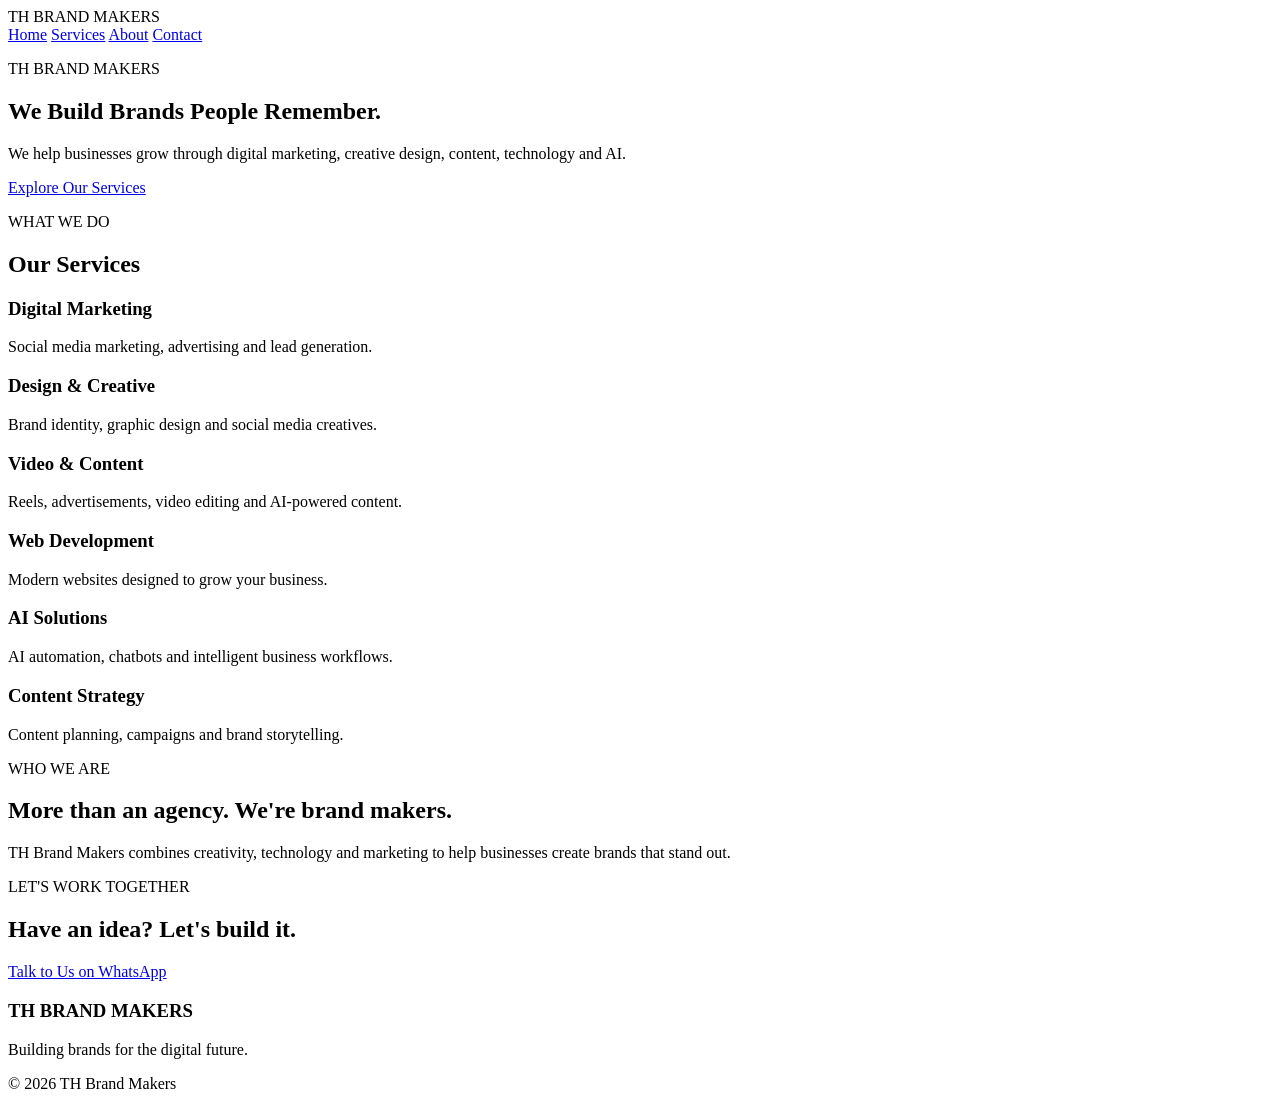
==== index.html @ b2467b97 "index.html" ====
<!DOCTYPE html>
<html lang="en">

<head>
    <meta charset="UTF-8">
    <meta name="viewport" content="width=device-width, initial-scale=1.0">

    <title>TH Brand Makers</title>

    <link rel="stylesheet" href="style.css">
</head>

<body>

    <header>
        <div class="logo">
            TH BRAND MAKERS
        </div>

        <nav>
            <a href="#home">Home</a>
            <a href="#services">Services</a>
            <a href="#about">About</a>
            <a href="#contact">Contact</a>
        </nav>
    </header>


    <main>

        <section id="home" class="hero">

            <p>TH BRAND MAKERS</p>

            <h1>
                We Build Brands
                <span>People Remember.</span>
            </h1>

            <p class="description">
                We help businesses grow through digital marketing,
                creative design, content, technology and AI.
            </p>

            <a href="#services" class="button">
                Explore Our Services
            </a>

        </section>


        <section id="services">

            <p class="label">WHAT WE DO</p>

            <h2>
                Our Services
            </h2>

            <div class="services">

                <div class="service">
                    <h3>Digital Marketing</h3>
                    <p>
                        Social media marketing, advertising
                        and lead generation.
                    </p>
                </div>

                <div class="service">
                    <h3>Design & Creative</h3>
                    <p>
                        Brand identity, graphic design
                        and social media creatives.
                    </p>
                </div>

                <div class="service">
                    <h3>Video & Content</h3>
                    <p>
                        Reels, advertisements, video editing
                        and AI-powered content.
                    </p>
                </div>

                <div class="service">
                    <h3>Web Development</h3>
                    <p>
                        Modern websites designed to
                        grow your business.
                    </p>
                </div>

                <div class="service">
                    <h3>AI Solutions</h3>
                    <p>
                        AI automation, chatbots and
                        intelligent business workflows.
                    </p>
                </div>

                <div class="service">
                    <h3>Content Strategy</h3>
                    <p>
                        Content planning, campaigns
                        and brand storytelling.
                    </p>
                </div>

            </div>

        </section>


        <section id="about">

            <p class="label">WHO WE ARE</p>

            <h2>
                More than an agency.
                <span>We're brand makers.</span>
            </h2>

            <p class="description">
                TH Brand Makers combines creativity,
                technology and marketing to help businesses
                create brands that stand out.
            </p>

        </section>


        <section id="contact">

            <p class="label">LET'S WORK TOGETHER</p>

            <h2>
                Have an idea?
                <span>Let's build it.</span>
            </h2>

            <a
                href="https://wa.me/919390644065"
                class="button"
                target="_blank">
                Talk to Us on WhatsApp
            </a>

        </section>

    </main>


    <footer>

        <h3>TH BRAND MAKERS</h3>

        <p>
            Building brands for the digital future.
        </p>

        <p>
            © 2026 TH Brand Makers
        </p>

    </footer>

</body>

</html>
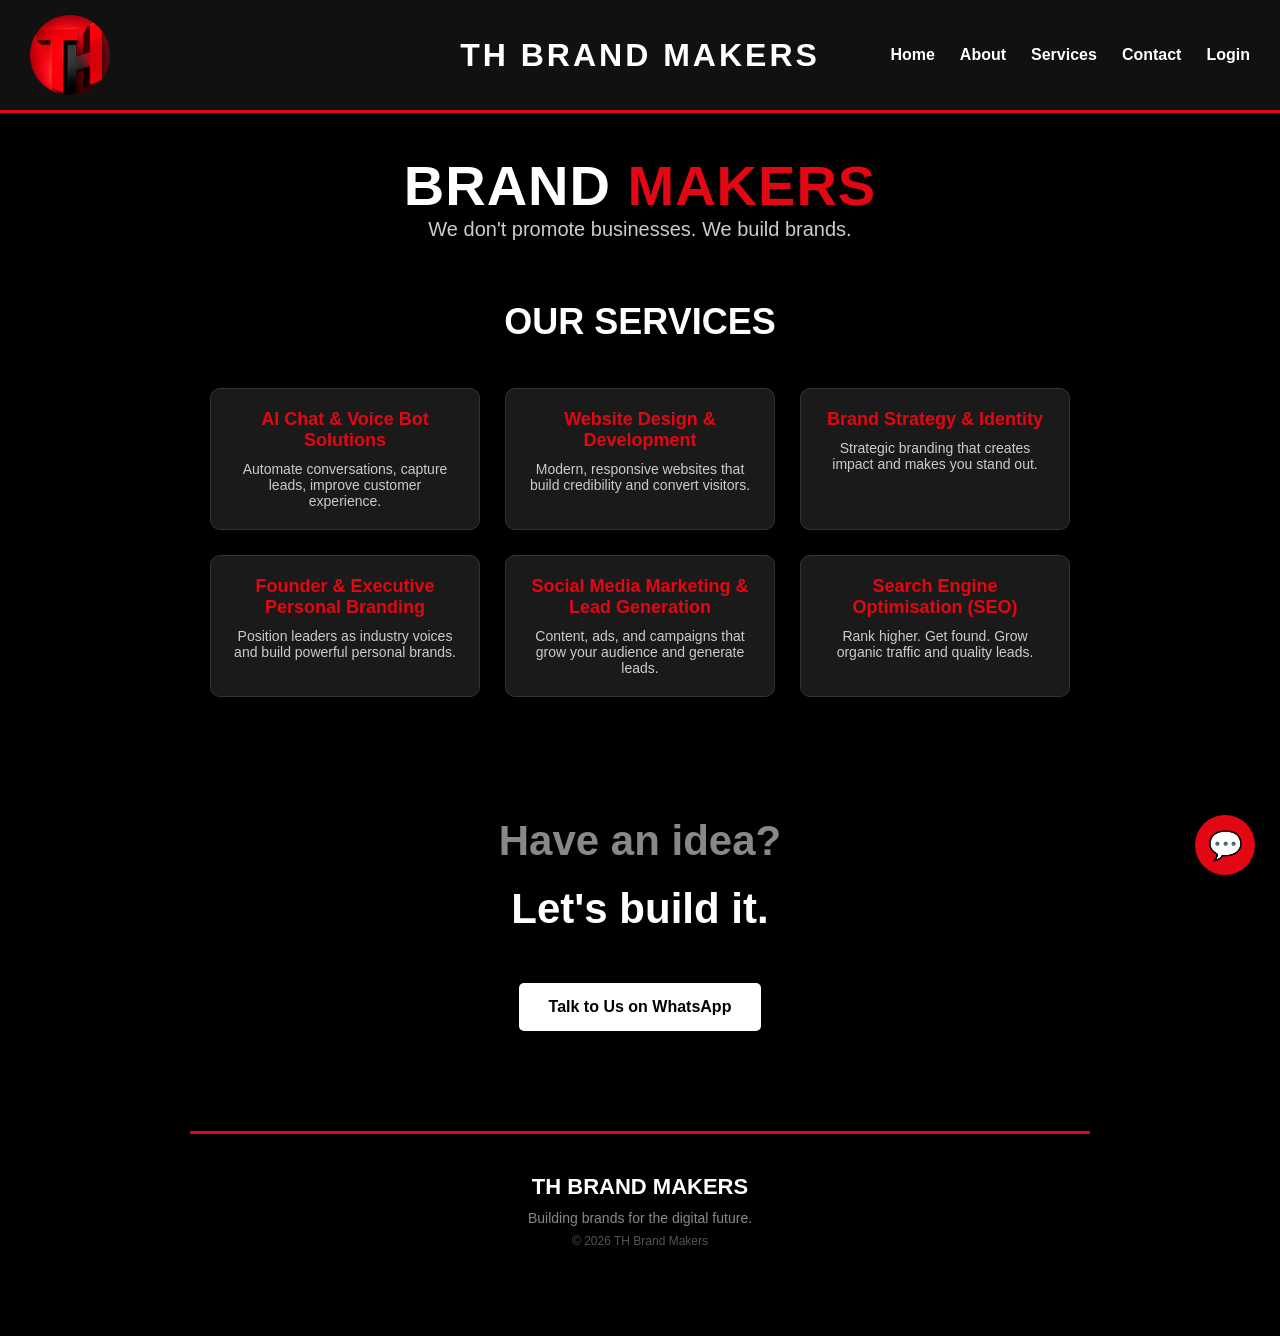
==== commit 549f4e7e: "Add files via upload" ====
--- a/index.html
+++ b/index.html
@@ -1,170 +1,75 @@
-<!DOCTYPE html>
-<html lang="en">
-
-<head>
-    <meta charset="UTF-8">
-    <meta name="viewport" content="width=device-width, initial-scale=1.0">
-
-    <title>TH Brand Makers</title>
-
-    <link rel="stylesheet" href="style.css">
-</head>
-
-<body>
-
-    <header>
-        <div class="logo">
-            TH BRAND MAKERS
-        </div>
-
-        <nav>
-            <a href="#home">Home</a>
-            <a href="#services">Services</a>
-            <a href="#about">About</a>
-            <a href="#contact">Contact</a>
-        </nav>
-    </header>
-
-
-    <main>
-
-        <section id="home" class="hero">
-
-            <p>TH BRAND MAKERS</p>
-
-            <h1>
-                We Build Brands
-                <span>People Remember.</span>
-            </h1>
-
-            <p class="description">
-                We help businesses grow through digital marketing,
-                creative design, content, technology and AI.
-            </p>
-
-            <a href="#services" class="button">
-                Explore Our Services
-            </a>
-
-        </section>
-
-
-        <section id="services">
-
-            <p class="label">WHAT WE DO</p>
-
-            <h2>
-                Our Services
-            </h2>
-
-            <div class="services">
-
-                <div class="service">
-                    <h3>Digital Marketing</h3>
-                    <p>
-                        Social media marketing, advertising
-                        and lead generation.
-                    </p>
-                </div>
-
-                <div class="service">
-                    <h3>Design & Creative</h3>
-                    <p>
-                        Brand identity, graphic design
-                        and social media creatives.
-                    </p>
-                </div>
-
-                <div class="service">
-                    <h3>Video & Content</h3>
-                    <p>
-                        Reels, advertisements, video editing
-                        and AI-powered content.
-                    </p>
-                </div>
-
-                <div class="service">
-                    <h3>Web Development</h3>
-                    <p>
-                        Modern websites designed to
-                        grow your business.
-                    </p>
-                </div>
-
-                <div class="service">
-                    <h3>AI Solutions</h3>
-                    <p>
-                        AI automation, chatbots and
-                        intelligent business workflows.
-                    </p>
-                </div>
-
-                <div class="service">
-                    <h3>Content Strategy</h3>
-                    <p>
-                        Content planning, campaigns
-                        and brand storytelling.
-                    </p>
-                </div>
-
-            </div>
-
-        </section>
-
-
-        <section id="about">
-
-            <p class="label">WHO WE ARE</p>
-
-            <h2>
-                More than an agency.
-                <span>We're brand makers.</span>
-            </h2>
-
-            <p class="description">
-                TH Brand Makers combines creativity,
-                technology and marketing to help businesses
-                create brands that stand out.
-            </p>
-
-        </section>
-
-
-        <section id="contact">
-
-            <p class="label">LET'S WORK TOGETHER</p>
-
-            <h2>
-                Have an idea?
-                <span>Let's build it.</span>
-            </h2>
-
-            <a
-                href="https://wa.me/919390644065"
-                class="button"
-                target="_blank">
-                Talk to Us on WhatsApp
-            </a>
-
-        </section>
-
-    </main>
-
-
-    <footer>
-
-        <h3>TH BRAND MAKERS</h3>
-
-        <p>
-            Building brands for the digital future.
-        </p>
-
-        <p>
-            © 2026 TH Brand Makers
-        </p>
-
-    </footer>
-
-</body>
-
-</html>
+<!DOCTYPE html>
+<html>
+<head>
+  <title>TH Brand Makers</title>
+  <link rel="stylesheet" href="style.css">
+</head>
+<body>
+
+  <nav>
+    <img src="logo.png" alt="TH Brand Makers Logo" width="80">
+    <div class="brand-title">TH BRAND MAKERS</div>
+    <button class="menu-toggle" id="menu-toggle">☰</button>
+    <ul id="nav-links">
+      <li><a href="index.html">Home</a></li>
+      <li><a href="about.html">About</a></li>
+      <li><a href="index.html#services">Services</a></li>
+      <li><a href="index.html#footer">Contact</a></li>
+      <li><a href="login.html">Login</a></li>
+    </ul>
+  </nav>
+
+  <h1>BRAND <span>MAKERS</span></h1>
+  <p>We don't promote businesses. We build brands.</p>
+
+  <section id="services">
+    <h2>Our Services</h2>
+
+    <div class="card">
+      <h3>AI Chat & Voice Bot Solutions</h3>
+      <p>Automate conversations, capture leads, improve customer experience.</p>
+    </div>
+
+    <div class="card">
+      <h3>Website Design & Development</h3>
+      <p>Modern, responsive websites that build credibility and convert visitors.</p>
+    </div>
+
+    <div class="card">
+      <h3>Brand Strategy & Identity</h3>
+      <p>Strategic branding that creates impact and makes you stand out.</p>
+    </div>
+
+    <div class="card">
+      <h3>Founder & Executive Personal Branding</h3>
+      <p>Position leaders as industry voices and build powerful personal brands.</p>
+    </div>
+
+    <div class="card">
+      <h3>Social Media Marketing & Lead Generation</h3>
+      <p>Content, ads, and campaigns that grow your audience and generate leads.</p>
+    </div>
+
+    <div class="card">
+      <h3>Search Engine Optimisation (SEO)</h3>
+      <p>Rank higher. Get found. Grow organic traffic and quality leads.</p>
+    </div>
+  </section>
+
+  <section class="cta">
+    <h2>Have an idea?</h2>
+    <h2 class="cta-highlight">Let's build it.</h2>
+    <a href="https://wa.me/918639852677" class="whatsapp-btn" target="_blank">Talk to Us on WhatsApp</a>
+  </section>
+
+  <footer id="footer">
+    <h2>TH BRAND MAKERS</h2>
+    <p>Building brands for the digital future.</p>
+    <p class="copyright">&copy; 2026 TH Brand Makers</p>
+  </footer>
+
+  <a href="https://wa.me/918639852677" class="chat-bubble" target="_blank" aria-label="Chat with us">💬</a>
+
+  <script src="script.js"></script>
+</body>
+</html>
--- a/style.css
+++ b/style.css
@@ -0,0 +1,339 @@
+* {
+  margin: 0;
+  padding: 0;
+  box-sizing: border-box;
+}
+
+body {
+  background-color: black;
+  color: white;
+  font-family: Arial, sans-serif;
+}
+
+nav {
+  display: flex;
+  align-items: center;
+  justify-content: space-between;
+  padding: 15px 30px;
+  background-color: #111;
+  border-bottom: 3px solid #E30613;
+  position: relative;
+  transition: background-color 0.3s;
+}
+
+nav.scrolled {
+  background-color: #000;
+  box-shadow: 0 2px 10px rgba(0,0,0,0.5);
+}
+
+.brand-title {
+  font-size: 32px;
+  font-weight: 900;
+  letter-spacing: 3px;
+  color: white;
+  text-transform: uppercase;
+  position: absolute;
+  left: 50%;
+  transform: translateX(-50%);
+}
+
+.menu-toggle {
+  display: none;
+  background: none;
+  border: none;
+  color: white;
+  font-size: 28px;
+  cursor: pointer;
+}
+
+nav ul {
+  display: flex;
+  list-style: none;
+  gap: 25px;
+}
+
+nav a {
+  color: white;
+  text-decoration: none;
+  font-weight: bold;
+}
+
+nav a:hover {
+  color: #E30613;
+}
+
+h1, h2, h3, p {
+  text-align: center;
+}
+
+h1 {
+  margin-top: 40px;
+  font-size: 56px;
+  letter-spacing: 1px;
+}
+
+h1 span {
+  color: #E30613;
+}
+
+body > p {
+  font-size: 20px;
+  color: #ccc;
+  max-width: 600px;
+  margin: 0 auto 40px auto;
+}
+
+section, footer {
+  max-width: 900px;
+  margin: 40px auto;
+  padding: 20px;
+}
+
+section:not(.cta) {
+  display: grid;
+  grid-template-columns: repeat(3, 1fr);
+  gap: 25px;
+}
+
+section h2 {
+  grid-column: 1 / -1;
+  font-size: 36px;
+  margin-bottom: 20px;
+  text-transform: uppercase;
+}
+
+#founders {
+  grid-template-columns: repeat(2, 1fr);
+  max-width: 700px;
+}
+
+.card {
+  background-color: #1a1a1a;
+  border: 1px solid #333;
+  border-radius: 10px;
+  padding: 20px;
+  transition: transform 0.2s, border-color 0.2s;
+}
+
+.card:hover {
+  transform: translateY(-5px);
+  border-color: #E30613;
+}
+
+.card h3 {
+  color: #E30613;
+  font-size: 18px;
+  margin-bottom: 10px;
+}
+
+.card p {
+  font-size: 14px;
+  color: #ccc;
+}
+
+.cta {
+  text-align: center;
+  padding: 60px 20px;
+}
+
+.cta h2 {
+  font-size: 42px;
+  text-transform: none;
+  color: #888;
+}
+
+.cta-highlight {
+  color: white !important;
+  margin-bottom: 30px !important;
+}
+
+.whatsapp-btn {
+  display: inline-block;
+  background-color: white;
+  color: black;
+  text-decoration: none;
+  font-weight: bold;
+  padding: 15px 30px;
+  border-radius: 5px;
+  margin-top: 20px;
+  transition: background-color 0.2s;
+}
+
+.whatsapp-btn:hover {
+  background-color: #E30613;
+  color: white;
+}
+
+footer {
+  text-align: center;
+  border-top: 3px solid #E30613;
+  padding: 40px 20px;
+}
+
+footer h2 {
+  font-size: 22px;
+  margin-bottom: 10px;
+}
+
+footer p {
+  color: #888;
+  font-size: 14px;
+  margin-bottom: 8px;
+}
+
+.copyright {
+  color: #555 !important;
+  font-size: 12px !important;
+}
+
+.chat-bubble {
+  position: fixed;
+  bottom: 25px;
+  right: 25px;
+  width: 60px;
+  height: 60px;
+  background-color: #E30613;
+  border-radius: 50%;
+  display: flex;
+  align-items: center;
+  justify-content: center;
+  font-size: 28px;
+  text-decoration: none;
+  box-shadow: 0 4px 12px rgba(0, 0, 0, 0.5);
+  transition: transform 0.2s, background-color 0.2s;
+  z-index: 1000;
+}
+
+.chat-bubble:hover {
+  transform: scale(1.1);
+  background-color: white;
+}
+
+.login-container {
+  max-width: 400px;
+  margin: 60px auto;
+  padding: 30px;
+  background-color: #1a1a1a;
+  border: 1px solid #333;
+  border-radius: 10px;
+}
+
+.login-container h1 {
+  font-size: 36px;
+  margin-bottom: 30px;
+}
+
+#login-form {
+  display: flex;
+  flex-direction: column;
+}
+
+#login-form label {
+  margin-top: 15px;
+  margin-bottom: 5px;
+  color: #ccc;
+  font-size: 14px;
+}
+
+#login-form input {
+  padding: 12px;
+  border-radius: 5px;
+  border: 1px solid #333;
+  background-color: #000;
+  color: white;
+  font-size: 14px;
+}
+
+#login-form input:focus {
+  outline: none;
+  border-color: #E30613;
+}
+
+#login-form button {
+  margin-top: 25px;
+  padding: 12px;
+  background-color: #E30613;
+  color: white;
+  border: none;
+  border-radius: 5px;
+  font-weight: bold;
+  cursor: pointer;
+  transition: background-color 0.2s;
+}
+
+#login-form button:hover {
+  background-color: white;
+  color: black;
+}
+
+#login-message {
+  text-align: center;
+  margin-top: 15px;
+  color: #E30613;
+  font-size: 14px;
+}
+
+@media (max-width: 768px) {
+
+  nav {
+    flex-wrap: wrap;
+    gap: 15px;
+    padding: 15px;
+  }
+
+  .brand-title {
+    position: static;
+    transform: none;
+    font-size: 24px;
+    order: 1;
+  }
+
+  .menu-toggle {
+    display: block;
+    order: 2;
+  }
+
+  nav ul {
+    display: none;
+    flex-direction: column;
+    width: 100%;
+    text-align: center;
+    margin-top: 15px;
+    gap: 15px;
+    order: 3;
+  }
+
+  nav ul.show {
+    display: flex;
+  }
+
+  h1 {
+    font-size: 32px;
+  }
+
+  body > p {
+    font-size: 16px;
+    padding: 0 20px;
+  }
+
+  section:not(.cta) {
+    grid-template-columns: 1fr;
+  }
+
+  #founders {
+    grid-template-columns: 1fr;
+  }
+
+  .cta h2 {
+    font-size: 28px;
+  }
+
+  .chat-bubble {
+    width: 50px;
+    height: 50px;
+    font-size: 22px;
+    bottom: 15px;
+    right: 15px;
+  }
+
+}
